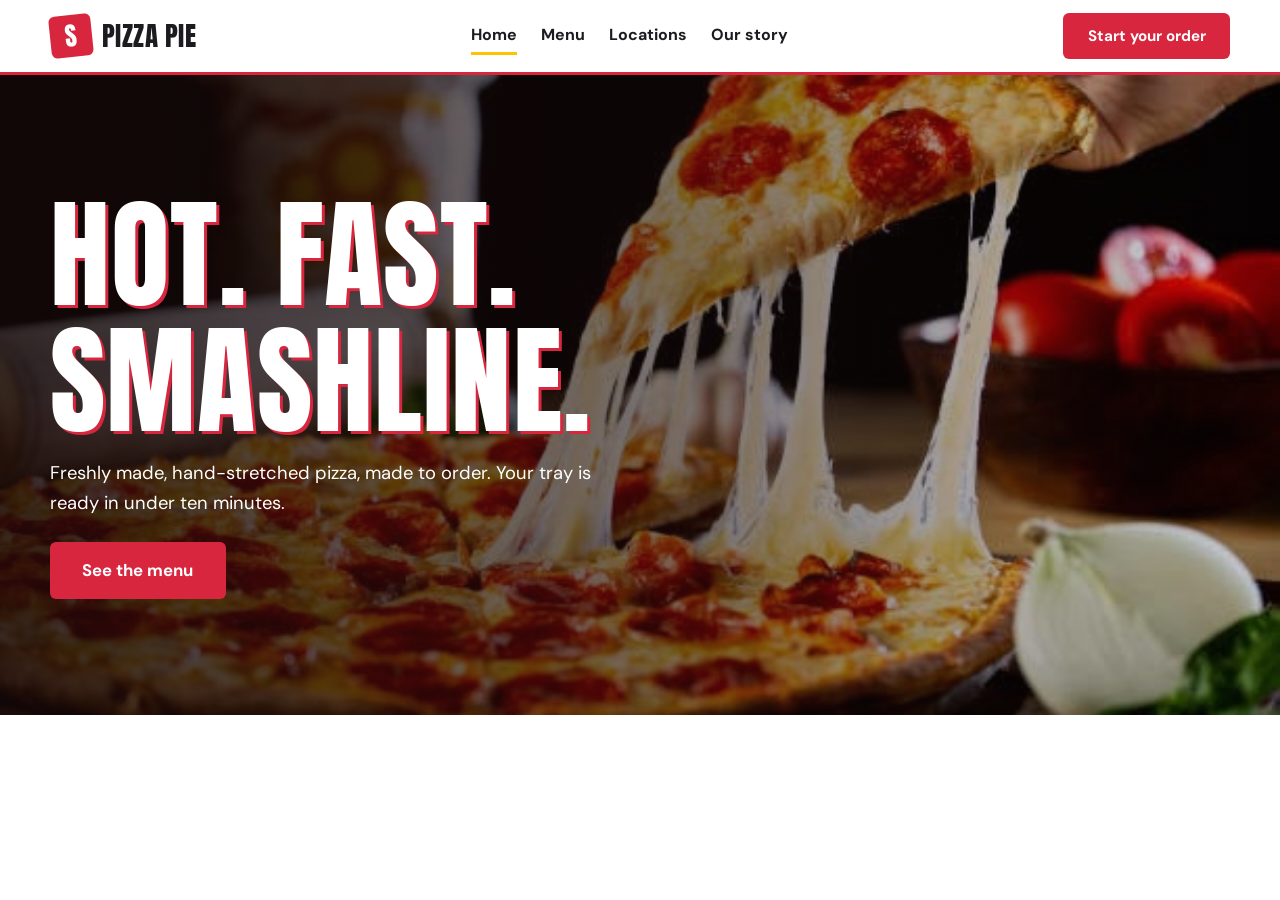
==== index.html @ e3f781cf "Add files via upload" ====
<!DOCTYPE html>
<html lang="en">
<head>
  <meta charset="UTF-8">
  <meta name="viewport" content="width=device-width, initial-scale=1.0">
  <title>Smashline | Burgers &amp; Pizza, Fast</title>
  <meta name="description" content="Smashline serves smashed burgers and hand-stretched pizza, made to order in minutes.">
  <link rel="preconnect" href="https://fonts.googleapis.com">
  <link rel="preconnect" href="https://fonts.gstatic.com" crossorigin>
  <link href="https://fonts.googleapis.com/css2?family=Anton&family=DM+Sans:wght@400;500;700&display=swap" rel="stylesheet">
  <link rel="stylesheet" href="style.css">
</head>
<body id="pageBody">

  <!-- ===== HEADER ===== -->
  <header class="site-header" id="siteHeader">
    <div class="container header-inner">
      <a href="index.html" class="brand" id="brandLogo" aria-label="Smashline home">
        <span class="brand-mark">S</span>
        <span class="brand-name">Pizza pie</span>
      </a>
      <nav class="main-nav" id="mainNav" aria-label="Main navigation">
        <a href="index.html" class="nav-link active" aria-current="page">Home</a>
        <a href="menu.html" class="nav-link">Menu</a>
        <a href="#locations" class="nav-link">Locations</a>
        <a href="#story" class="nav-link">Our story</a>
      </nav>
      <a href="menu.html" class="btn btn-primary header-cta" id="headerOrderBtn">Start your order</a>
    </div>
  </header>

  <main id="mainContent">


    <!-- ===== HERO ===== -->
    <section class="hero" id="hero">
      <div class="container hero-inner">
        <div class="hero-copy">
          <h1 class="hero-title" id="headline">Hot. Fast.<br>Smashline.</h1>
          <p class="hero-text" id="heroText">Freshly made, hand-stretched pizza, made to order. Your tray is ready in under ten minutes.</p>
          <div class="hero-actions">
            <a href="menu.html" class="btn btn-primary btn-lg" id="heroOrderBtn">See the menu</a>
          </div>
        </div>
      </div>
    </section>

   
</html>
---- style.css ----
/* =========================================================
   SMASHLINE | Burgers & Pizza, Fast
   Brand: ketchup red + mustard yellow on clean white,
   with heavy condensed headlines.
   ========================================================= */

/* ---------- BRAND VARIABLES ---------- */
:root {
  --color-ketchup: #d7263d;
  --color-ketchup-dark: #b01c2f;
  --color-mustard: #ffc400;
  --color-pickle: #2f7a3e;
  --color-sky: #2b6cb0;
  --color-ink: #1c1b1f;
  --color-paper: #ffffff;
  --color-surface: #f6f5f2;
  --color-line: #e4e2dc;
  --color-muted: #5d5b57;

  --font-display: "Anton", "Impact", "Arial Narrow", sans-serif;
  --font-body: "DM Sans", "Segoe UI", Arial, sans-serif;

  --radius-sm: 6px;
  --radius-md: 12px;
  --radius-pill: 999px;

  --space-1: 0.5rem;
  --space-2: 1rem;
  --space-3: 1.5rem;
  --space-4: 2.5rem;
  --space-5: 4rem;

  --page-width: 1180px;
  --header-height: 72px;
}

/* ---------- DARK THEME (toggle by adding .dark to <body> with JS) ---------- */
body.dark {
  --color-ink: #f4f2ee;
  --color-paper: #151417;
  --color-surface: #1f1d22;
  --color-line: #34313a;
  --color-muted: #b4b0aa;
}

/* ---------- RESET & BASE ---------- */
*,
*::before,
*::after {
  box-sizing: border-box;
}

html {
  scroll-behavior: smooth;
  scroll-padding-top: calc(var(--header-height) + 1rem);
}

body {
  margin: 0;
  font-family: var(--font-body);
  font-size: 1rem;
  line-height: 1.6;
  color: var(--color-ink);
  background: var(--color-paper);
  transition: background-color 0.25s ease, color 0.25s ease;
}

img { max-width: 100%; display: block; }
a { color: inherit; }
h1, h2, h3, p, ul { margin-top: 0; }

h1, h2, h3 {
  font-family: var(--font-display);
  font-weight: 400;
  text-transform: uppercase;
  line-height: 1.05;
  letter-spacing: 0.01em;
}

:focus-visible {
  outline: 3px solid var(--color-mustard);
  outline-offset: 2px;
}

.container {
  width: min(100% - 2rem, var(--page-width));
  margin-inline: auto;
}

/* ---------- BUTTONS ---------- */
.btn {
  display: inline-flex;
  align-items: center;
  justify-content: center;
  gap: 0.4rem;
  padding: 0.7rem 1.4rem;
  font: 700 0.95rem var(--font-body);
  text-decoration: none;
  border: 2px solid transparent;
  border-radius: var(--radius-sm);
  cursor: pointer;
  transition: background-color 0.15s ease, color 0.15s ease, transform 0.1s ease;
}
.btn:active { transform: translateY(1px); }

.btn-primary { background: var(--color-ketchup); color: #fff; }
.btn-primary:hover { background: var(--color-ketchup-dark); }

.btn-search { background: var(--color-ketchup); color: #fff; }
.btn-search:hover { background: var(--color-ketchup-dark); }

.btn-light { background: #fff; color: var(--color-ink); }
.btn-light:hover { background: var(--color-mustard); }

.btn-dark { background: var(--color-ink); color: var(--color-paper); }
.btn-dark:hover { background: var(--color-ketchup); color: #fff; }

.btn-ghost { background: transparent; color: var(--color-ink); border-color: var(--color-line); }
.btn-ghost:hover { border-color: var(--color-ink); }

.btn-small { padding: 0.45rem 0.95rem; font-size: 0.85rem; background: var(--color-ink); color: var(--color-paper); }
.btn-small:hover { background: var(--color-ketchup); color: #fff; }

.btn-lg { padding: 0.95rem 1.9rem; font-size: 1.05rem; }
.btn-block { width: 100%; }

/* ---------- HEADER ---------- */
.site-header {
  position: sticky;
  top: 0;
  z-index: 50;
  background: var(--color-paper);
  border-bottom: 3px solid var(--color-ketchup);
}

.header-inner {
  display: flex;
  align-items: center;
  justify-content: space-between;
  gap: var(--space-2);
  min-height: var(--header-height);
}

.brand {
  display: flex;
  align-items: center;
  gap: 0.6rem;
  text-decoration: none;
}

.brand-mark {
  display: grid;
  place-items: center;
  width: 42px;
  height: 42px;
  font: 1.6rem/1 var(--font-display);
  color: #fff;
  background: var(--color-ketchup);
  border-radius: var(--radius-sm);
  transform: rotate(-6deg);
}

.brand-name {
  font: 1.7rem/1 var(--font-display);
  text-transform: uppercase;
  letter-spacing: 0.02em;
}

.main-nav {
  display: flex;
  gap: var(--space-3);
}

.nav-link {
  font-weight: 700;
  text-decoration: none;
  padding: 0.3rem 0;
  border-bottom: 3px solid transparent;
}
.nav-link:hover,
.nav-link.active { border-bottom-color: var(--color-mustard); }

/* ---------- HERO ---------- */
.hero {
  position: relative;
  display: flex;
  align-items: center;
  min-height: min(78vh, 640px);
  color: #fff;
  background:
    linear-gradient(90deg, rgba(20, 8, 8, 0.85) 0%, rgba(20, 8, 8, 0.55) 55%, rgba(20, 8, 8, 0.15) 100%),
    url("images/pizza/hero-pizza.jpg") center / cover no-repeat;
  background-color: var(--color-ketchup-dark);
}

.hero-inner { padding-block: var(--space-5); }
.hero-copy { max-width: 560px; }

.hero-title {
  margin-bottom: var(--space-2);
  font-size: clamp(3.5rem, 11vw, 7.5rem);
  text-shadow: 3px 3px 0 var(--color-ketchup);
}

.hero-text {
  max-width: 44ch;
  margin-bottom: var(--space-3);
  font-size: 1.15rem;
}

.hero-actions {
  display: flex;
  flex-wrap: wrap;
  gap: var(--space-2);
}

/* ---------- PROMO STRIP ---------- */
.promo-strip {
  background: var(--color-mustard);
  color: #1c1b1f;
}

.promo-inner {
  display: flex;
  flex-wrap: wrap;
  align-items: center;
  justify-content: center;
  gap: var(--space-2);
  padding-block: 0.9rem;
}

.promo-text { margin: 0; font-weight: 700; }

.promo-btn {
  padding: 0.4rem 1rem;
  font: 700 0.85rem var(--font-body);
  color: #fff;
  background: #1c1b1f;
  border: 0;
  border-radius: var(--radius-pill);
  cursor: pointer;
}
.promo-btn:hover { background: var(--color-ketchup); }

/* ---------- SECTIONS ---------- */
.section { padding-block: var(--space-5); }

.section-head { margin-bottom: var(--space-4); }

.section-title {
  margin-bottom: 0.4rem;
  font-size: clamp(2rem, 5vw, 3.2rem);
}

.section-sub {
  margin: 0;
  color: var(--color-muted);
}

.section-dark {
  background: #1c1b1f;
  color: #f4f2ee;
}
.section-dark .section-title { color: var(--color-mustard); }

/* ---------- FOOD CARDS (CSS Grid) ---------- */
.card-grid {
  display: grid;
  grid-template-columns: repeat(auto-fill, minmax(240px, 1fr));
  gap: var(--space-3);
}

.food-card,
.menu-item {
  display: flex;
  flex-direction: column;
  overflow: hidden;
  background: var(--color-surface);
  border: 2px solid var(--color-line);
  border-radius: var(--radius-md);
  transition: border-color 0.15s ease, transform 0.15s ease;
}
.food-card:hover,
.menu-item:hover {
  border-color: var(--color-ketchup);
  transform: translateY(-3px);
}

.food-media {
  display: grid;
  place-items: center;
  height: 150px;
  font-size: 4.2rem;
  overflow: hidden;
}
.food-media img {
  width: 100%;
  height: 100%;
  object-fit: cover;
}
.bg-red { background: #fbd9dd; }
.bg-yellow { background: #fff0b8; }
.bg-green { background: #d5ebd9; }
.bg-blue { background: #d3e4f6; }

.food-body {
  display: flex;
  flex: 1;
  flex-direction: column;
  padding: var(--space-2);
}

.food-name {
  margin-bottom: 0.4rem;
  font-size: 1.5rem;
}

.food-desc {
  flex: 1;
  margin-bottom: var(--space-2);
  font-size: 0.95rem;
  color: var(--color-muted);
}

.food-foot {
  display: flex;
  align-items: center;
  justify-content: space-between;
  gap: var(--space-1);
}

.food-price {
  font: 1.6rem/1 var(--font-display);
  color: var(--color-ketchup);
}

/* ---------- STORY (Flexbox split) ---------- */
.split {
  display: flex;
  align-items: center;
  justify-content: space-between;
  gap: var(--space-5);
}
.split-copy { flex: 1 1 420px; max-width: 60ch; }
.split-copy p { color: #d6d3cc; }

.stat-list {
  display: flex;
  flex: 1 1 280px;
  flex-direction: column;
  gap: var(--space-2);
  padding: 0;
  margin: 0;
  list-style: none;
}

.stat-item {
  display: flex;
  flex-direction: column;
  padding: var(--space-2) var(--space-3);
  border-left: 5px solid var(--color-ketchup);
  background: rgba(255, 255, 255, 0.06);
}

.stat-big {
  font: 2.6rem/1.1 var(--font-display);
  color: #fff;
}

/* ---------- LOCATIONS ---------- */
.location-grid {
  display: grid;
  grid-template-columns: repeat(auto-fit, minmax(240px, 1fr));
  gap: var(--space-3);
}

.location-card {
  padding: var(--space-3);
  border: 2px solid var(--color-line);
  border-top: 6px solid var(--color-mustard);
  border-radius: var(--radius-md);
  background: var(--color-surface);
}
.location-name { margin-bottom: 0.5rem; font-size: 1.6rem; }
.location-card p { margin-bottom: 0.3rem; }
.location-hours { font-weight: 700; color: var(--color-pickle); }
body.dark .location-hours { color: #7fd18d; }

/* ---------- FOOTER ---------- */
.site-footer {
  padding-block: var(--space-4);
  color: #f4f2ee;
  background: var(--color-ketchup);
}

.footer-inner {
  display: flex;
  flex-wrap: wrap;
  align-items: center;
  justify-content: space-between;
  gap: var(--space-2);
}

.footer-brand {
  margin: 0;
  font: 2rem/1 var(--font-display);
  text-transform: uppercase;
}

.footer-nav { display: flex; gap: var(--space-3); }
.footer-nav a { font-weight: 700; text-decoration: none; }
.footer-nav a:hover { text-decoration: underline; }
.footer-note { width: 100%; margin: 0; font-size: 0.85rem; opacity: 0.85; }

/* =========================================================
   MENU PAGE
   ========================================================= */
.page-banner {
  padding-block: var(--space-4);
  color: #fff;
  background: var(--color-ketchup);
}
.page-title {
  margin-bottom: 0.3rem;
  font-size: clamp(3rem, 9vw, 5.5rem);
}
.page-sub { margin: 0; font-size: 1.1rem; }

.menu-controls {
  position: sticky;
  top: var(--header-height);
  z-index: 40;
  padding-block: var(--space-2);
  background: var(--color-surface);
  border-bottom: 2px solid var(--color-line);
}

.controls-inner {
  display: flex;
  flex-wrap: wrap;
  align-items: flex-end;
  gap: var(--space-2);
}

.field { display: flex; flex-direction: column; gap: 0.25rem; }
.field-grow { flex: 1 1 220px; }
.field-label { font-size: 0.85rem; font-weight: 700; }

.select,
.input {
  min-height: 44px;
  padding: 0.5rem 0.8rem;
  font: 500 1rem var(--font-body);
  color: var(--color-ink);
  background: var(--color-paper);
  border: 2px solid var(--color-line);
  border-radius: var(--radius-sm);
}
.select:hover,
.input:hover { border-color: var(--color-ink); }

/* Menu layout: list + sticky tray */
.menu-layout {
  display: grid;
  grid-template-columns: minmax(0, 1fr) 320px;
  gap: var(--space-4);
  align-items: start;
  padding-block: var(--space-4);
}

.menu-section { margin-bottom: var(--space-5); }
.menu-section:last-of-type { margin-bottom: 0; }
.menu-section .card-grid { grid-template-columns: repeat(auto-fill, minmax(210px, 1fr)); }

.empty-state {
  padding: var(--space-3);
  text-align: center;
  background: var(--color-surface);
  border: 2px dashed var(--color-line);
  border-radius: var(--radius-md);
}

/* ---------- ORDER TRAY ---------- */
.order-panel {
  position: sticky;
  top: calc(var(--header-height) + 110px);
  padding: var(--space-3);
  background: var(--color-surface);
  border: 2px solid var(--color-ink);
  border-radius: var(--radius-md);
  box-shadow: 6px 6px 0 var(--color-mustard);
}

.order-title { margin-bottom: var(--space-2); font-size: 1.8rem; }

.order-list {
  display: flex;
  flex-direction: column;
  gap: 0.6rem;
  padding: 0;
  margin: 0 0 var(--space-2);
  list-style: none;
}

.order-empty { color: var(--color-muted); font-size: 0.95rem; }

.order-line {
  display: flex;
  justify-content: space-between;
  gap: var(--space-1);
  padding-bottom: 0.6rem;
  border-bottom: 1px solid var(--color-line);
}

.order-total-row {
  display: flex;
  align-items: baseline;
  justify-content: space-between;
  padding-block: var(--space-2);
  margin-bottom: var(--space-1);
  border-top: 2px solid var(--color-ink);
  font-size: 1.1rem;
}
.order-total-row strong { font: 2rem/1 var(--font-display); color: var(--color-ketchup); }
.order-panel .btn + .btn { margin-top: 0.5rem; }

/* ---------- JS HOOK HELPERS (used by script.js later) ---------- */
.is-hidden { display: none !important; }
.is-highlight { outline: 3px solid var(--color-mustard); outline-offset: 2px; }

/* =========================================================
   RESPONSIVE
   ========================================================= */
@media (max-width: 900px) {
  .menu-layout { grid-template-columns: 1fr; }
  .order-panel { position: static; }
  .split { flex-direction: column; align-items: stretch; gap: var(--space-4); }
}

@media (max-width: 700px) {
  :root { --header-height: 112px; }

  .header-inner {
    flex-wrap: wrap;
    justify-content: space-between;
    padding-block: 0.6rem;
  }
  .main-nav {
    order: 3;
    width: 100%;
    justify-content: space-between;
    gap: var(--space-1);
    font-size: 0.95rem;
  }
  .header-cta { padding: 0.5rem 1rem; font-size: 0.85rem; }

  .hero {
    min-height: 70vh;
    background:
      linear-gradient(180deg, rgba(20, 8, 8, 0.7) 0%, rgba(20, 8, 8, 0.85) 100%),
      url("images/pizza/hero-pizza.jpg") center / cover no-repeat;
  }
  .hero-actions .btn { flex: 1 1 100%; }

  .section { padding-block: var(--space-4); }
  .menu-controls { position: static; }
  .controls-inner .btn { width: 100%; }
  .field { flex: 1 1 100%; }
  .footer-inner { flex-direction: column; align-items: flex-start; }
}

@media (prefers-reduced-motion: reduce) {
  html { scroll-behavior: auto; }
  *, *::before, *::after { transition: none !important; }
}
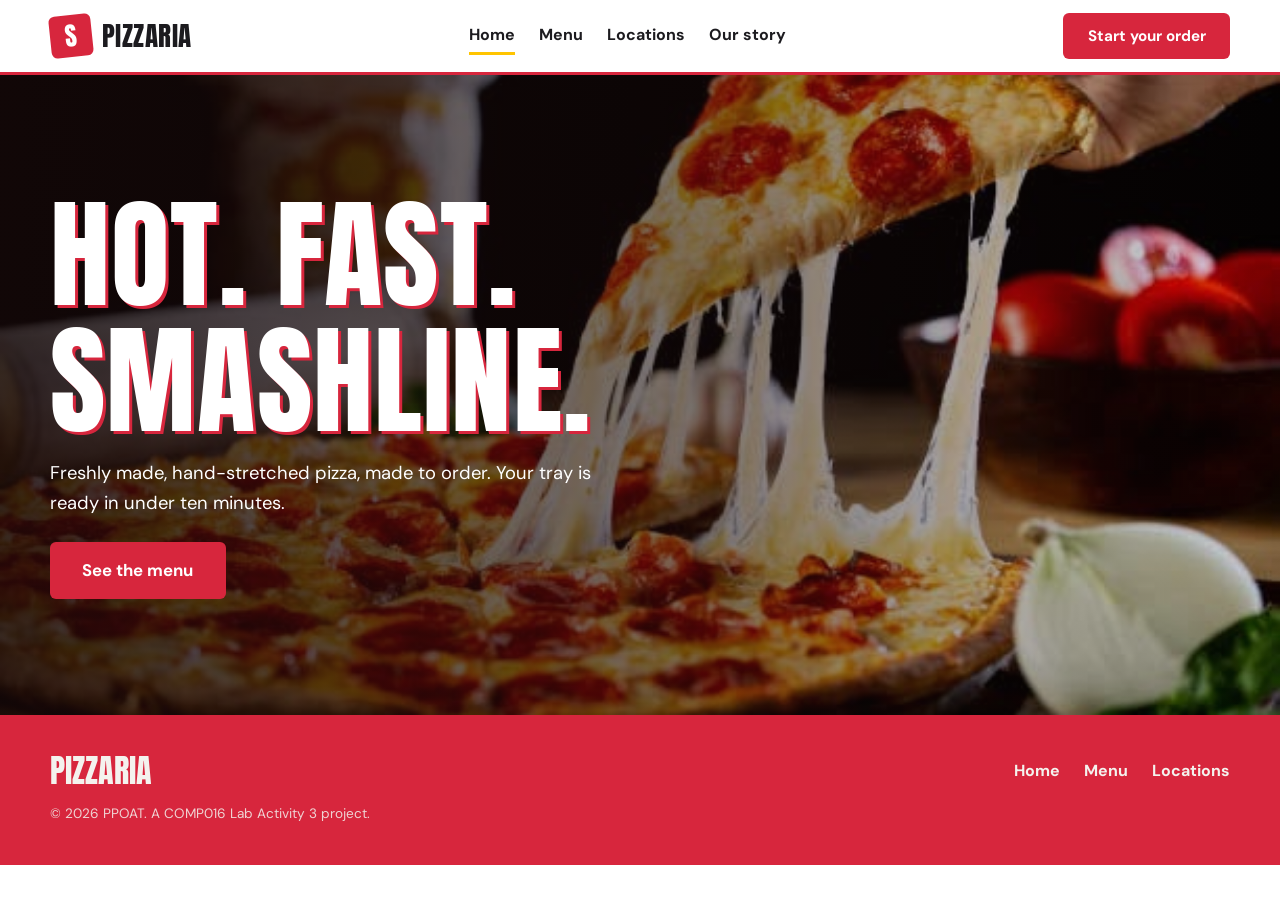
==== commit e0ab80e0: "Finished HTML and CSS foundation" ====
--- a/index.html
+++ b/index.html
@@ -3,8 +3,8 @@
 <head>
   <meta charset="UTF-8">
   <meta name="viewport" content="width=device-width, initial-scale=1.0">
-  <title>Smashline | Burgers &amp; Pizza, Fast</title>
-  <meta name="description" content="Smashline serves smashed burgers and hand-stretched pizza, made to order in minutes.">
+  <title>Pizzaria | Burgers &amp; Pizza, Fast</title>
+  <meta name="description" content="Pizzaria serves smashed burgers and hand-stretched pizza, made to order in minutes.">
   <link rel="preconnect" href="https://fonts.googleapis.com">
   <link rel="preconnect" href="https://fonts.gstatic.com" crossorigin>
   <link href="https://fonts.googleapis.com/css2?family=Anton&family=DM+Sans:wght@400;500;700&display=swap" rel="stylesheet">
@@ -15,9 +15,9 @@
   <!-- ===== HEADER ===== -->
   <header class="site-header" id="siteHeader">
     <div class="container header-inner">
-      <a href="index.html" class="brand" id="brandLogo" aria-label="Smashline home">
+      <a href="index.html" class="brand" id="brandLogo" aria-label="Pizzaria home">
         <span class="brand-mark">S</span>
-        <span class="brand-name">Pizza pie</span>
+        <span class="brand-name">Pizzaria</span>
       </a>
       <nav class="main-nav" id="mainNav" aria-label="Main navigation">
         <a href="index.html" class="nav-link active" aria-current="page">Home</a>
@@ -45,5 +45,20 @@
       </div>
     </section>
 
+  <!-- ===== FOOTER ===== -->
+  <footer class="site-footer" id="siteFooter">
+    <div class="container footer-inner">
+      <p class="footer-brand">Pizzaria</p>
+      <nav class="footer-nav" aria-label="Footer navigation">
+        <a href="index.html">Home</a>
+        <a href="menu.html">Menu</a>
+        <a href="#locations">Locations</a>
+      </nav>
+      <p class="footer-note">&copy; 2026 PPOAT. A COMP016 Lab Activity 3 project.</p>
+    </div>
+  </footer>
+
+</body>
+
    
 </html>
--- a/style.css
+++ b/style.css
@@ -1,8 +1,4 @@
-/* =========================================================
-   SMASHLINE | Burgers & Pizza, Fast
-   Brand: ketchup red + mustard yellow on clean white,
-   with heavy condensed headlines.
-   ========================================================= */
+
 
 /* ---------- BRAND VARIABLES ---------- */
 :root {
@@ -430,16 +426,89 @@
   position: sticky;
   top: var(--header-height);
   z-index: 40;
-  padding-block: var(--space-2);
-  background: var(--color-surface);
-  border-bottom: 2px solid var(--color-line);
+  padding-block: 0;
+  background: var(--color-paper);
+  border-bottom: 1px solid var(--color-line);
+  box-shadow: 0 4px 12px rgba(0, 0, 0, 0.06);
 }
 
 .controls-inner {
   display: flex;
   flex-wrap: wrap;
-  align-items: flex-end;
-  gap: var(--space-2);
+  align-items: center;
+  justify-content: flex-start;
+  gap: var(--space-3);
+  min-height: 64px;
+}
+
+/* Search sits on the left, like a food-delivery menu bar */
+.search-group {
+  display: flex;
+  flex: 1 1 480px;
+  max-width: 520px;
+  gap: 1.0rem;
+  margin-block: 0.8rem;
+}
+
+.search-input {
+  flex: 1;
+  min-width: 0;
+  padding-left: 2.7rem;
+  background-color: var(--color-surface);
+  background-image: url("data:image/svg+xml,%3Csvg xmlns='http://www.w3.org/2000/svg' width='20' height='20' viewBox='0 0 24 24' fill='none' stroke='%23777' stroke-width='2.4' stroke-linecap='round'%3E%3Ccircle cx='11' cy='11' r='7'/%3E%3Cpath d='M20 20l-3.5-3.5'/%3E%3C/svg%3E");
+  background-repeat: no-repeat;
+  background-position: 0.9rem center;
+  border-color: transparent;
+  border-radius: var(--radius-pill);
+}
+.search-input:hover,
+.search-input:focus { border-color: var(--color-ketchup); }
+
+.category-tabs {
+  display: flex;
+  flex: 1 1 300px;
+  min-width: 0;
+  align-self: stretch;
+  min-height: 56px;
+  gap: 0.25rem;
+  overflow-x: auto;
+  scroll-snap-type: x proximity;
+  scrollbar-width: none;
+}
+.category-tabs::-webkit-scrollbar { display: none; }
+
+.tab-link {
+  display: flex;
+  flex: 0 0 auto;
+  align-items: center;
+  gap: 0.35rem;
+  padding: 0 1.1rem;
+  font-weight: 500;
+  color: var(--color-muted);
+  text-decoration: none;
+  white-space: nowrap;
+  border-bottom: 3px solid transparent;
+  scroll-snap-align: start;
+  transition: color 0.15s ease, border-color 0.15s ease;
+}
+.tab-link:hover { color: var(--color-ink); border-bottom-color: var(--color-line); }
+.tab-link.active {
+  font-weight: 700;
+  color: var(--color-ink);
+  border-bottom-color: var(--color-ketchup);
+}
+.tab-count { font-weight: 400; color: var(--color-muted); }
+
+.visually-hidden {
+  position: absolute;
+  width: 1px;
+  height: 1px;
+  margin: -1px;
+  padding: 0;
+  overflow: hidden;
+  clip: rect(0, 0, 0, 0);
+  white-space: nowrap;
+  border: 0;
 }
 
 .field { display: flex; flex-direction: column; gap: 0.25rem; }
@@ -468,7 +537,10 @@
   padding-block: var(--space-4);
 }
 
-.menu-section { margin-bottom: var(--space-5); }
+.menu-section {
+  margin-bottom: var(--space-5);
+  scroll-margin-top: 4.5rem;
+}
 .menu-section:last-of-type { margin-bottom: 0; }
 .menu-section .card-grid { grid-template-columns: repeat(auto-fill, minmax(210px, 1fr)); }
 
@@ -483,7 +555,7 @@
 /* ---------- ORDER TRAY ---------- */
 .order-panel {
   position: sticky;
-  top: calc(var(--header-height) + 110px);
+  top: calc(var(--header-height) + 90px);
   padding: var(--space-3);
   background: var(--color-surface);
   border: 2px solid var(--color-ink);
@@ -564,12 +636,13 @@
 
   .section { padding-block: var(--space-4); }
   .menu-controls { position: static; }
-  .controls-inner .btn { width: 100%; }
-  .field { flex: 1 1 100%; }
+  .search-group { flex: 1 1 100%; max-width: none; }
+  .category-tabs { flex: 1 1 100%; min-height: 52px; }
+  .menu-section { scroll-margin-top: 0; }
   .footer-inner { flex-direction: column; align-items: flex-start; }
 }
 
 @media (prefers-reduced-motion: reduce) {
   html { scroll-behavior: auto; }
   *, *::before, *::after { transition: none !important; }
-}
+}
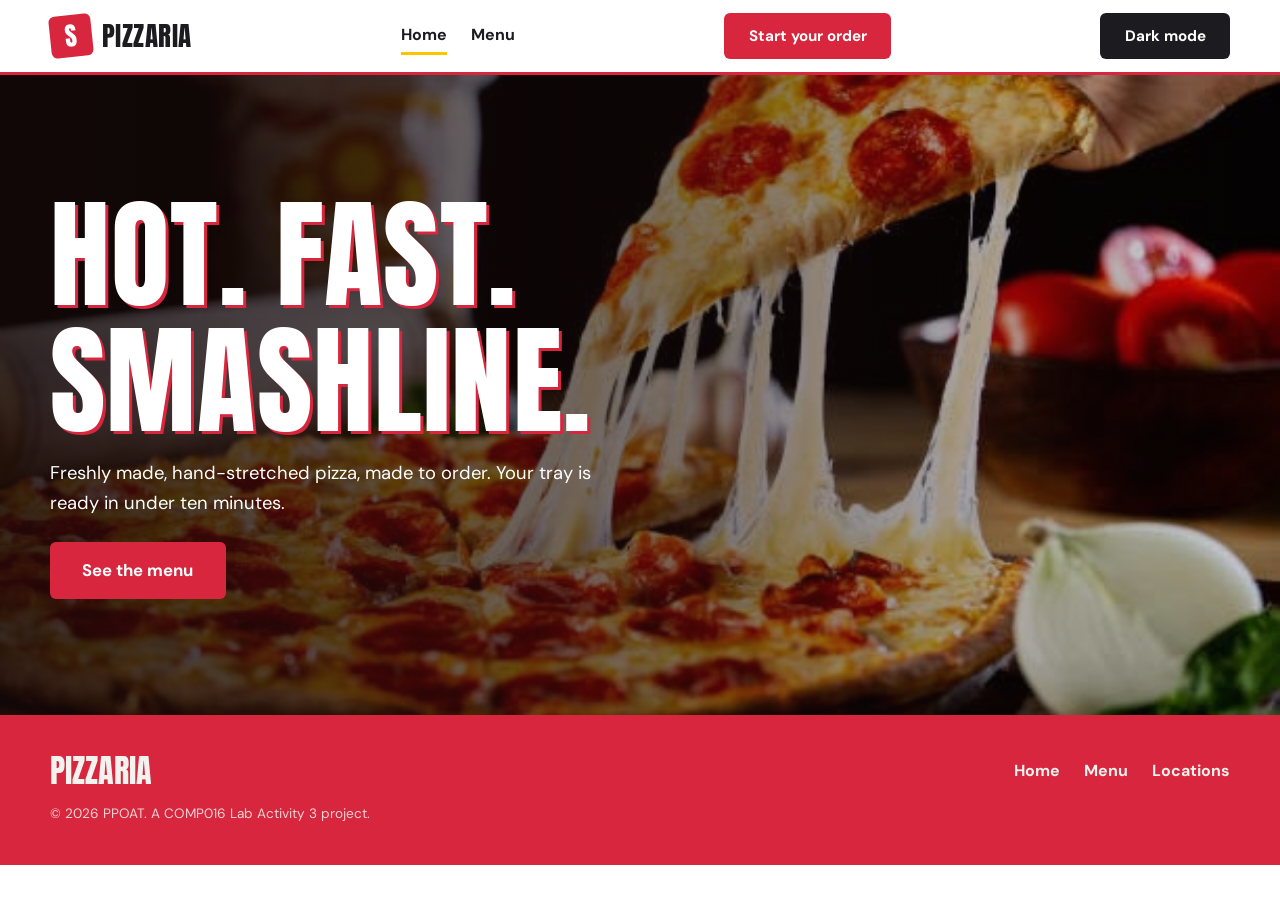
==== commit 5008c5e1: "Added javascript" ====
--- a/index.html
+++ b/index.html
@@ -22,10 +22,9 @@
       <nav class="main-nav" id="mainNav" aria-label="Main navigation">
         <a href="index.html" class="nav-link active" aria-current="page">Home</a>
         <a href="menu.html" class="nav-link">Menu</a>
-        <a href="#locations" class="nav-link">Locations</a>
-        <a href="#story" class="nav-link">Our story</a>
       </nav>
       <a href="menu.html" class="btn btn-primary header-cta" id="headerOrderBtn">Start your order</a>
+      <button type="button" class="btn btn-dark" id="themeToggleBtn">Dark mode</button>
     </div>
   </header>
 
@@ -58,7 +57,7 @@
     </div>
   </footer>
 
+  <!-- JavaScript lives in script.js (no inline logic) -->
+  <script src="script.js"></script>
 </body>
-
-   
 </html>
--- a/style.css
+++ b/style.css
@@ -595,6 +595,38 @@
 }
 .order-total-row strong { font: 2rem/1 var(--font-display); color: var(--color-ketchup); }
 .order-panel .btn + .btn { margin-top: 0.5rem; }
+
+/* ---------- TRAY CONTROLS (built by script.js) ---------- */
+.order-line { align-items: center; }
+.order-line-info { display: flex; flex-direction: column; min-width: 0; }
+.order-line-name { font-weight: 700; }
+.order-line-each { font-size: 0.8rem; color: var(--color-muted); }
+.order-line-side { display: flex; flex-direction: column; align-items: flex-end; gap: 0.25rem; }
+.qty { display: inline-flex; align-items: center; gap: 0.4rem; }
+.qty-num { min-width: 1.2ch; text-align: center; font-weight: 700; }
+.qty-btn {
+  width: 28px;
+  height: 28px;
+  padding: 0;
+  font: 700 1rem/1 var(--font-body);
+  color: var(--color-ink);
+  background: transparent;
+  border: 2px solid var(--color-line);
+  border-radius: var(--radius-sm);
+  cursor: pointer;
+}
+.qty-btn:hover { border-color: var(--color-ketchup); color: var(--color-ketchup); }
+.order-line-total { font-weight: 700; }
+.order-status {
+  padding: 0.6rem 0.8rem;
+  margin: 0 0 var(--space-1);
+  font-size: 0.9rem;
+  font-weight: 700;
+  background: var(--color-paper);
+  border-left: 5px solid var(--color-mustard);
+}
+.promo-btn:disabled { opacity: 0.7; cursor: default; }
+.promo-btn:disabled:hover { background: #1c1b1f; }
 
 /* ---------- JS HOOK HELPERS (used by script.js later) ---------- */
 .is-hidden { display: none !important; }
